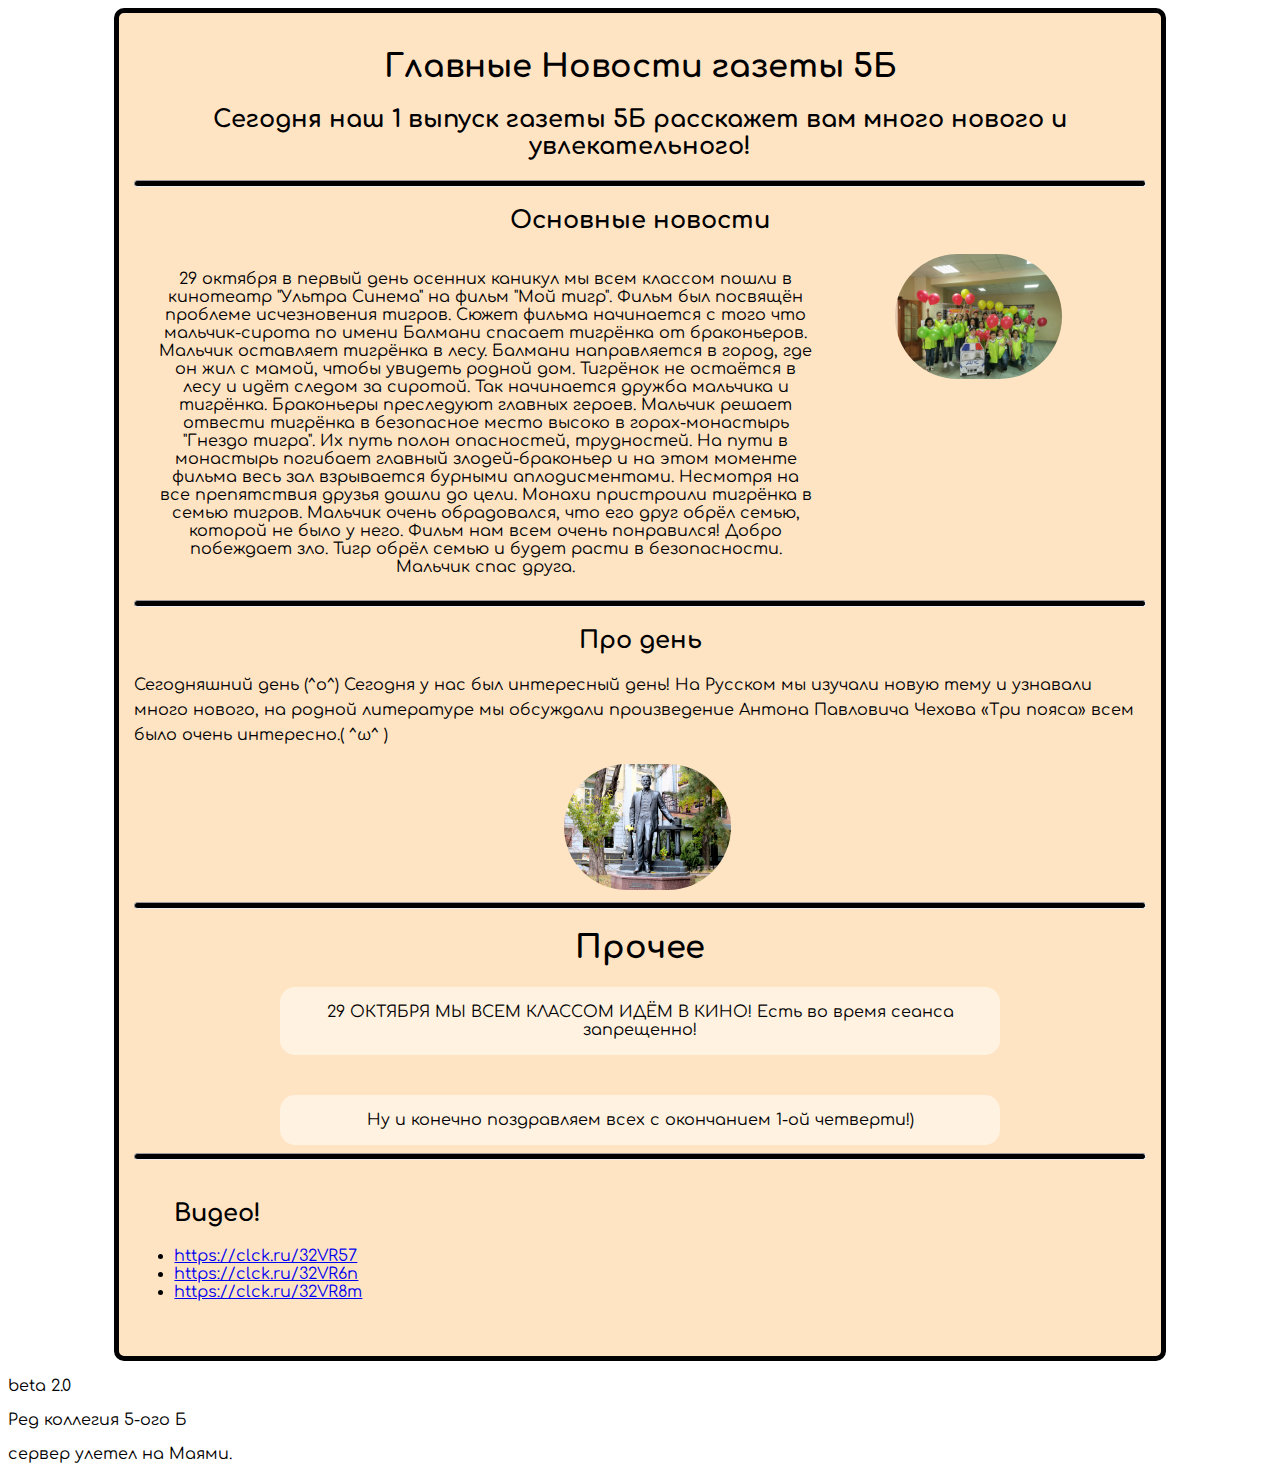
==== index.html @ d988610a "Update index.html" ====
<!DOCTYPE html>
<html lang="en">

<head>
    <meta charset="UTF-8">
    <meta http-equiv="X-UA-Compatible" content="IE=edge">
    <link rel="stylesheet" href="style.css">
    <link rel="preconnect" href="https://fonts.googleapis.com">
    <link rel="preconnect" href="https://fonts.gstatic.com" crossorigin>
    <link href="https://fonts.googleapis.com/css2?family=Comfortaa:wght@300;400;700&display=swap" rel="stylesheet">
    <link rel="shortcut icon" href="img/logo_main.ico" type="image/x-icon">
    <meta name="viewport" content="width=device-width, initial-scale=1.0">
    <title>5Б</title>
</head>

<body>
    <div class="main">
        <img src="img/logo_main" alt="" class="logo">
        <div class="section">
            <div class="container-first">
                <h1 class="uwu">
                    <span class="mains span-text">Главные</span>
                    <span class="news span-text">Новости</span>
                    <span class="paper span-text">газеты</span>
                    <span class="nubmer span-text">5Б</span>
                </h1>
                <h2>Сегодня наш 1 выпуск газеты 5Б расскажет вам много нового и увлекательного!</h2>
                <hr>
                <div class="main-news">
                    <h2>Основные новости</h2>
                    <div class="news-text">
                        <p>
                        29 октября в первый день осенних каникул мы всем классом пошли в кинотеатр "Ультра Синема" на фильм "Мой тигр". Фильм был посвящён проблеме исчезновения тигров. Сюжет фильма начинается с того что мальчик-сирота по имени Балмани спасает тигрёнка  
от браконьеров. Мальчик оставляет тигрёнка в лесу. 
Балмани направляется в город, где он жил с мамой, чтобы увидеть родной дом. Тигрёнок не остаётся в лесу и идёт следом за сиротой. Так начинается дружба мальчика и тигрёнка. Браконьеры преследуют главных героев. Мальчик решает отвести тигрёнка в безопасное место высоко в горах-монастырь "Гнездо тигра". Их путь полон опасностей, трудностей. На пути в монастырь погибает главный злодей-браконьер и на этом моменте фильма весь зал взрывается бурными аплодисментами. Несмотря на все препятствия друзья дошли до цели. Монахи пристроили тигрёнка в семью тигров. Мальчик очень обрадовался, что его друг обрёл семью, которой не было у него. Фильм нам всем очень понравился! Добро побеждает зло. Тигр обрёл семью и будет расти в безопасности. Мальчик спас друга.
                        </p>
                    </div>
                    <div class="news-image">
                        <img src="img/Изображение WhatsApp 2022-10-27 в 17.29.46.jpg" alt="" class="mainimg img-one"> <br>
                    </div>
                </div>
                <hr>
                <h2>Про день</h2>
                <p class="maintext">Сегодняшний день (^o^)
                    Сегодня у нас был интересный день! На Русском мы изучали новую тему и узнавали много нового, на
                    родной литературе мы обсуждали произведение Антона Павловича Чехова «Три пояса»
                    всем было очень интересно.( ^ω^ )</p>
                    <div class="news-image">
                        <img src="img/stata.jpg.crdownload" alt="" class="mainimg img-one"> <br>
                    </div>
                <hr>
            </div>
            <div class="second">
                <h1>Прочее</h1>
                <div class="s1">
                    <p>29 ОКТЯБРЯ МЫ ВСЕМ КЛАССОМ ИДЁМ В КИНО! Есть во время сеанса запрещенно!
                    </p>
                </div>
                <div class="s2">
                    <p>Ну и конечно поздравляем всех с окончанием 1-ой четверти!)</p>
                </div>
            </div>
        </div>
        <hr>
    <div class="yt">
        <ul>
            <h2>Видео!</h2>
            <li><a href="https://clck.ru/32VR57">https://clck.ru/32VR57</a> </li>
            <li><a href="https://clck.ru/32VR6n">https://clck.ru/32VR6n</a> </li>
            <li><a href="https://clck.ru/32VR8m">https://clck.ru/32VR8m</a> </li>
        </ul>
    </div>
    </div>
    <div class="footer">
        <p>beta 2.0</p>
        <p>Ред коллегия 5-ого Б</p>
        <p>сервер улетел на Маями.</p>
    </div>
</body>

</html>
---- style.css ----
body {
    font-family: 'Comfortaa', cursive;
}

.container-first {
    text-align: center;
    display: block;
}

.logo {
    display: block;
    margin: 0 auto;
}

.main {
    padding: 15px;
    width: 80%;
    margin: 0px auto;

}

.second {
    text-align: center;
    display: block;

}

.s1 {
    white-space: normal;
    display: inline-block;
    width: 25%;
    vertical-align: top;
    background: #fff2e1;
    column-count: 1;
    transition: 1s;
    border-radius: 15px;
    width: 80%;
    max-width: 720px;
    margin: 0px 0px 40px 0px;
}

.s2 {
    white-space: normal;
    display: inline-block;
    width: 25%;
    vertical-align: top;
    background: #fff2e1;
    column-count: 1;
    transition: 1s;
    border-radius: 15px;
    width: 80%;
    max-width: 720px;
}

.s3 {
    white-space: normal;
    display: inline-block;
    width: 25%;
    vertical-align: top;
    background: #fff2e1;
    column-count: 1;
    transition: 1s;
    border-radius: 15px;
}

.yt {
    margin: 40px auto;
    display: block;
}

.main {
    background-color: bisque;
    border: 5px rgb(0, 0, 0) solid;
    border-radius: 10px;
}

.news-text{
    display: inline-block;
    width: 65%;
}
.news-image{
    display: inline-block;
    width: 30%;
    border-radius: 100px;
}
.news-text{
    vertical-align: top;
}


.mainimg {
    width: 35%;
    margin: 0px 0px 0px 15px;
}
.img-one, .img-two{
    width: 55%;
    border-radius: 100px;
}

.maintext {
    text-align: left;
    line-height: 25px;
}

hr {
    height: 5px;
    background-color: black;
    border-radius: 10px;
}

.uwu {
    font-weight: 900;
}

.span-text {
    display: inline-block;
}

.mains {
    animation: waves 5s infinite;
}

.news {
    animation: waves 5s infinite 1s;
}

.paper {
    animation: waves 5s infinite 2s;
}

.nubmer {
    animation: waves 5s infinite 3s;
}

@keyframes waves {
    0% {
        transform: translateY(0);
        color: black;
    }

    50% {
        transform: translateY(-20px);
        color: white;
    }

    100% {
        transform: translateY(0);
        color: black;
    }
}
@media(max-width: 768px){
    .news-text {
        width: 100%;
        display: block;
    }
    .news-image{
        width: 100%;
        display: block;
    }
    .img-one {
        width: 90%;
    }
    .img-two{
        width: 90%;
    }
}
.yt {
    
}
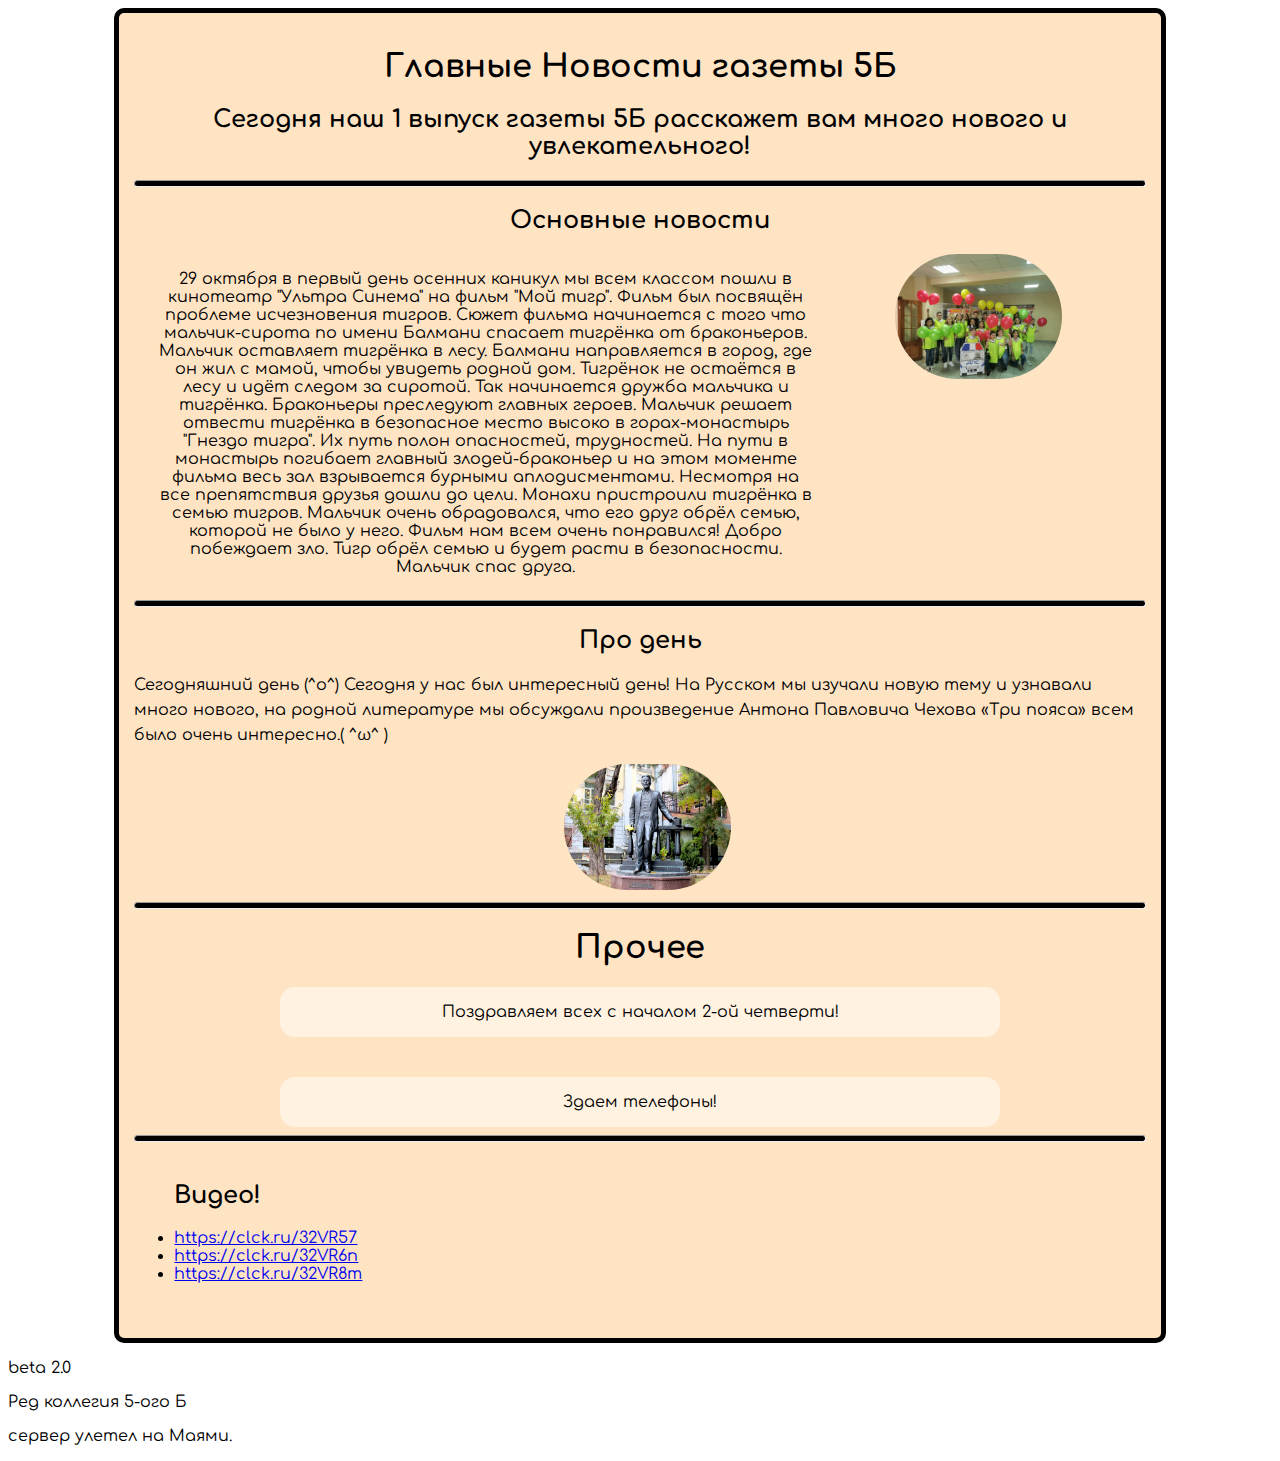
==== commit ccf9412e: "Update index.html" ====
--- a/index.html
+++ b/index.html
@@ -53,11 +53,11 @@
             <div class="second">
                 <h1>Прочее</h1>
                 <div class="s1">
-                    <p>29 ОКТЯБРЯ МЫ ВСЕМ КЛАССОМ ИДЁМ В КИНО! Есть во время сеанса запрещенно!
+                    <p>Поздравляем всех с началом 2-ой четверти!
                     </p>
                 </div>
                 <div class="s2">
-                    <p>Ну и конечно поздравляем всех с окончанием 1-ой четверти!)</p>
+                    <p>Здаем телефоны!</p>
                 </div>
             </div>
         </div>
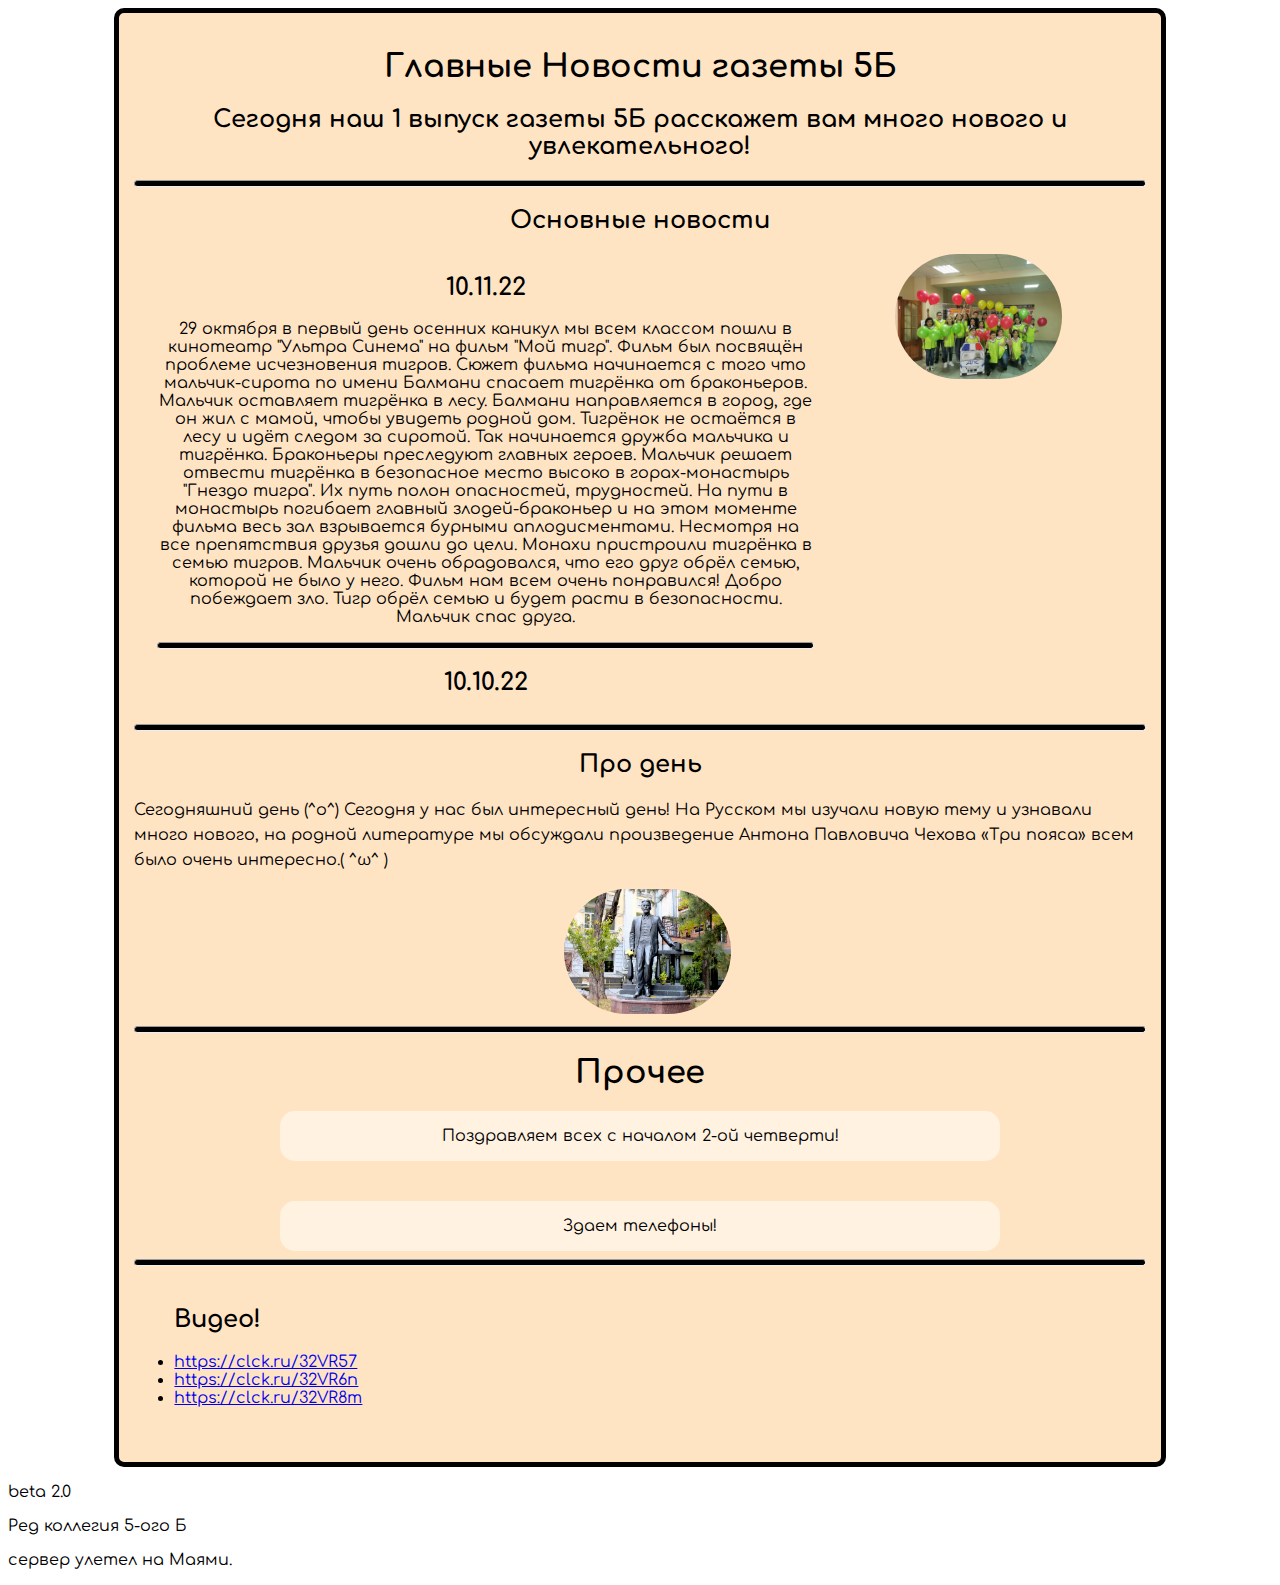
==== commit 767d2f38: "Update index.html" ====
--- a/index.html
+++ b/index.html
@@ -29,11 +29,14 @@
                 <div class="main-news">
                     <h2>Основные новости</h2>
                     <div class="news-text">
+                        <h2>10.11.22</h2>
                         <p>
                         29 октября в первый день осенних каникул мы всем классом пошли в кинотеатр "Ультра Синема" на фильм "Мой тигр". Фильм был посвящён проблеме исчезновения тигров. Сюжет фильма начинается с того что мальчик-сирота по имени Балмани спасает тигрёнка  
 от браконьеров. Мальчик оставляет тигрёнка в лесу. 
 Балмани направляется в город, где он жил с мамой, чтобы увидеть родной дом. Тигрёнок не остаётся в лесу и идёт следом за сиротой. Так начинается дружба мальчика и тигрёнка. Браконьеры преследуют главных героев. Мальчик решает отвести тигрёнка в безопасное место высоко в горах-монастырь "Гнездо тигра". Их путь полон опасностей, трудностей. На пути в монастырь погибает главный злодей-браконьер и на этом моменте фильма весь зал взрывается бурными аплодисментами. Несмотря на все препятствия друзья дошли до цели. Монахи пристроили тигрёнка в семью тигров. Мальчик очень обрадовался, что его друг обрёл семью, которой не было у него. Фильм нам всем очень понравился! Добро побеждает зло. Тигр обрёл семью и будет расти в безопасности. Мальчик спас друга.
                         </p>
+                        <hr>
+                        <h2>10.10.22</h2>
                     </div>
                     <div class="news-image">
                         <img src="img/Изображение WhatsApp 2022-10-27 в 17.29.46.jpg" alt="" class="mainimg img-one"> <br>
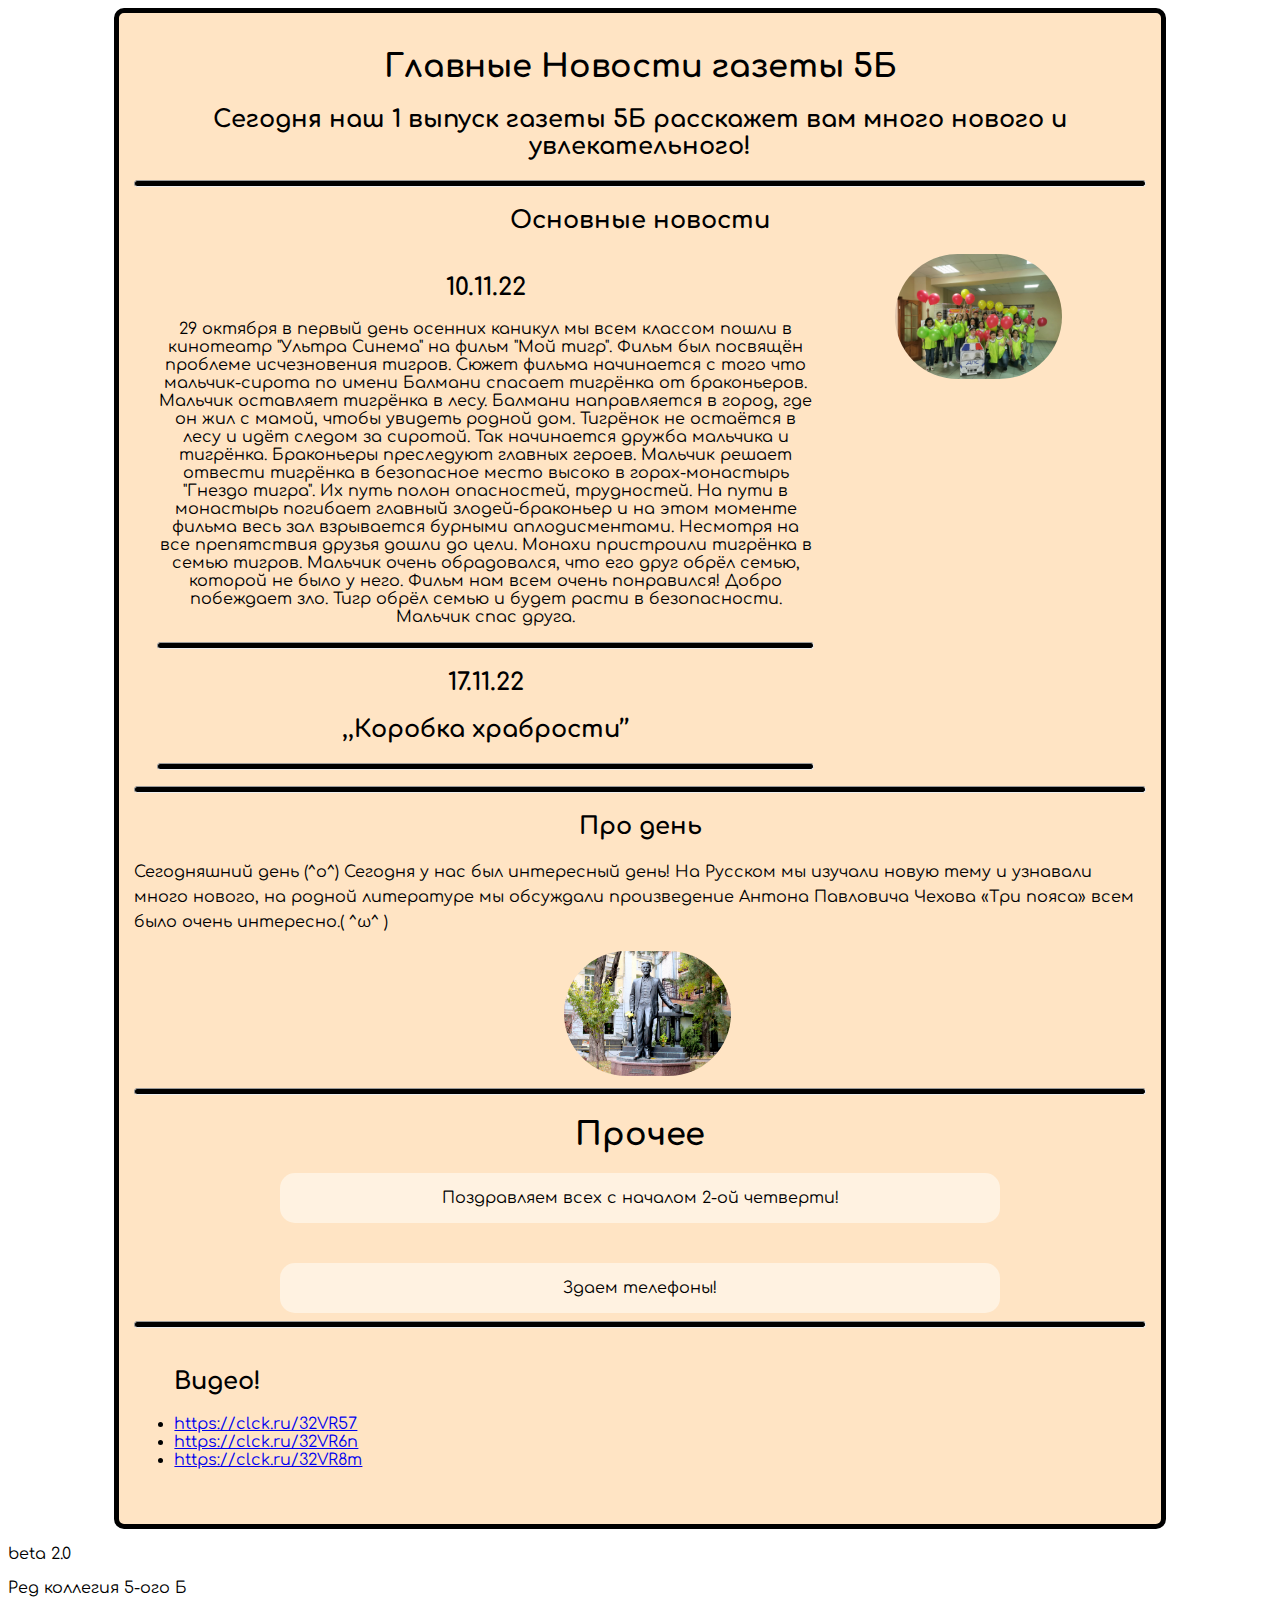
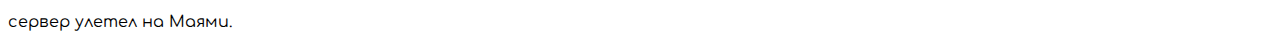
==== commit c39b4472: "Update index.html" ====
--- a/index.html
+++ b/index.html
@@ -36,7 +36,14 @@
 Балмани направляется в город, где он жил с мамой, чтобы увидеть родной дом. Тигрёнок не остаётся в лесу и идёт следом за сиротой. Так начинается дружба мальчика и тигрёнка. Браконьеры преследуют главных героев. Мальчик решает отвести тигрёнка в безопасное место высоко в горах-монастырь "Гнездо тигра". Их путь полон опасностей, трудностей. На пути в монастырь погибает главный злодей-браконьер и на этом моменте фильма весь зал взрывается бурными аплодисментами. Несмотря на все препятствия друзья дошли до цели. Монахи пристроили тигрёнка в семью тигров. Мальчик очень обрадовался, что его друг обрёл семью, которой не было у него. Фильм нам всем очень понравился! Добро побеждает зло. Тигр обрёл семью и будет расти в безопасности. Мальчик спас друга.
                         </p>
                         <hr>
-                        <h2>10.10.22</h2>
+                        <h2>17.11.22</h2>
+                         <p><h2>,,Коробка храбрости’’</h2>
+                        <p
+В эту неделю наша школа принимала участие в благотворительной акции ,,Коробка храбрости’’. Сегодня была наша очередь складывать туда подарки. Ребята принесли книжки, пазлы, цветные карандаши и ещё много чего.  
+Сегодняшний день<3
+Сегодня у нас было 6 уроков. На уроке русского языка мы учились правильно писать письма, на родной литературе мы разбирали произведение А. С. Пушкина ,,Сказка о золотом петушке’’. На математике чупсики проходили новую тему и отвечали у доски. На французском мы отвечали домашнее задание и работали в парах. На физкультуре ребята проводили разминку и играли в пионербол. А на уроке изо мы дорисовывали игрушки трёх промыслов (кто какой выбрал): Филимоновские, Каргопольские и Дымковские :)
+Прошлую неделю автор болел (^....^)</p>
+                             <hr>
                     </div>
                     <div class="news-image">
                         <img src="img/Изображение WhatsApp 2022-10-27 в 17.29.46.jpg" alt="" class="mainimg img-one"> <br>
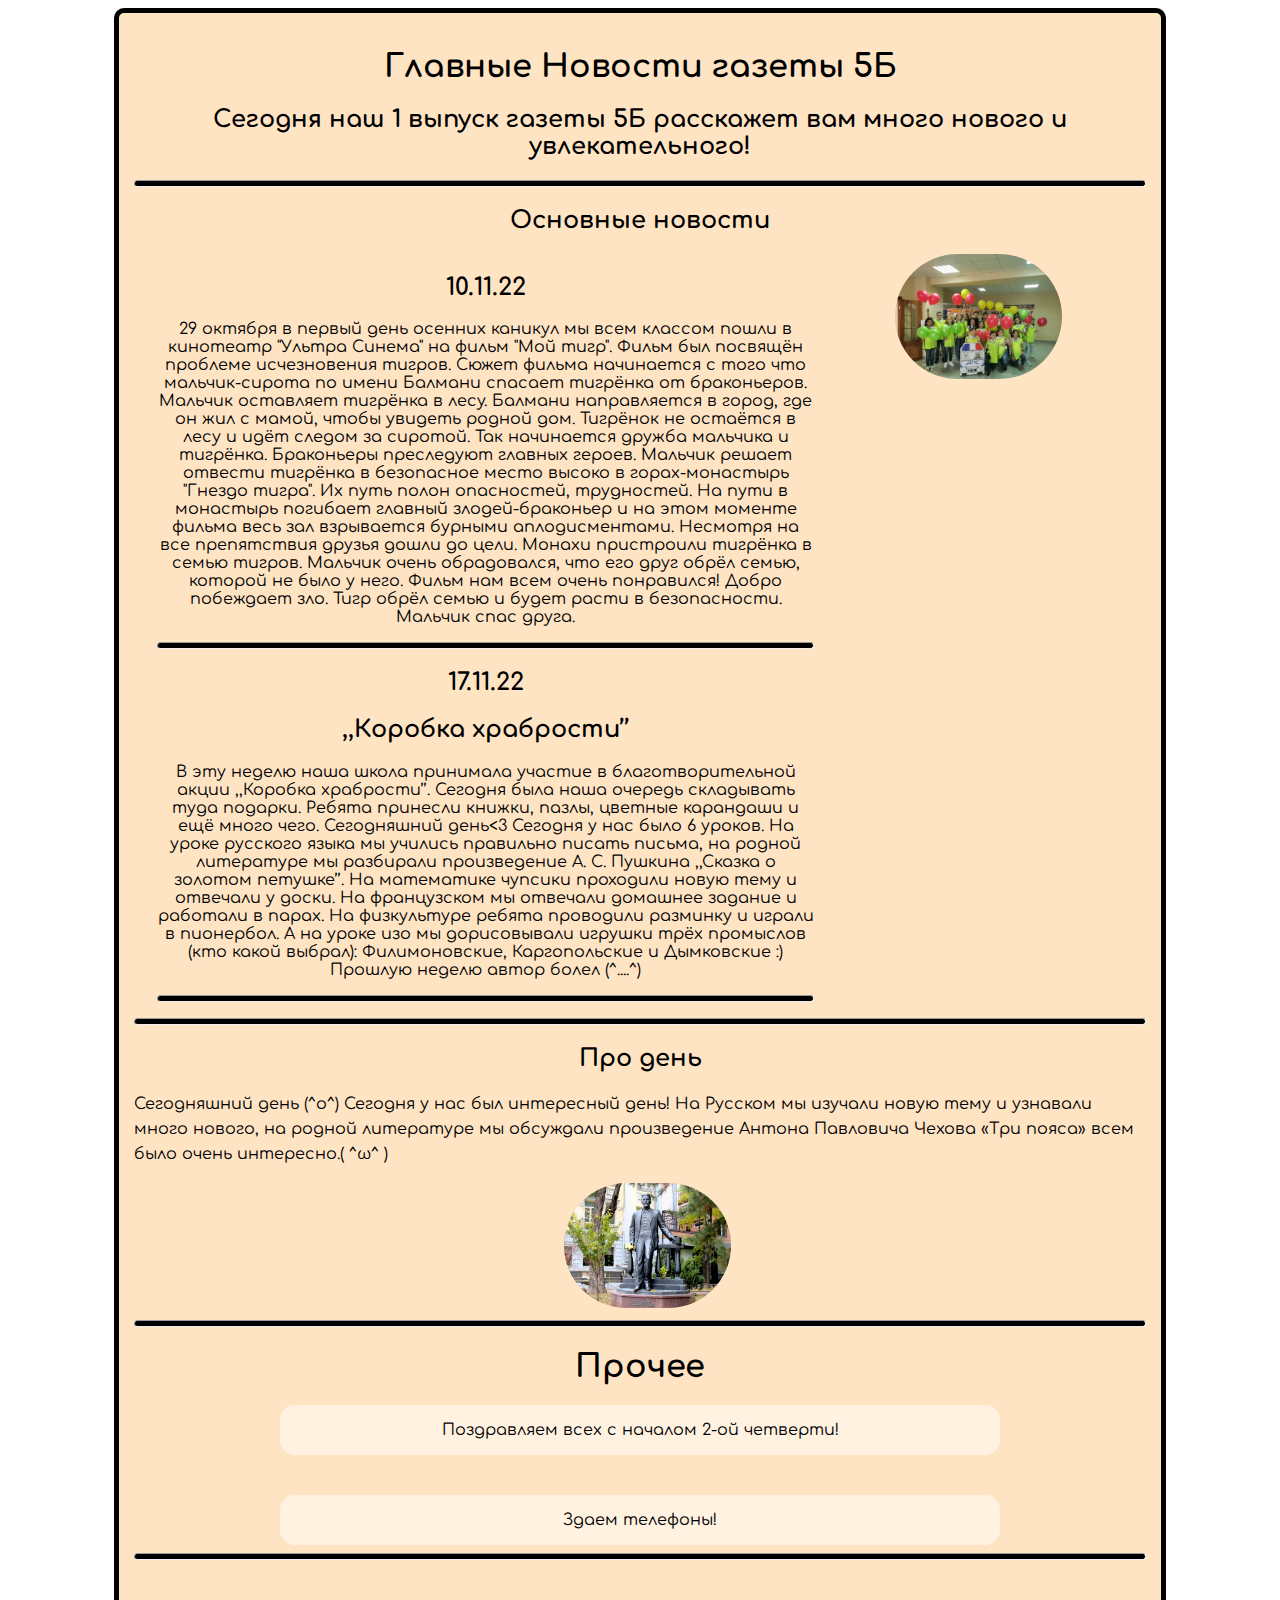
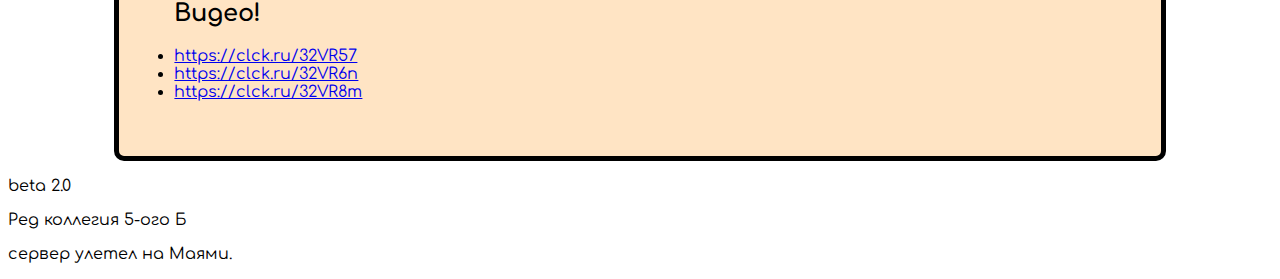
==== commit 73d28eed: "Update index.html" ====
--- a/index.html
+++ b/index.html
@@ -33,13 +33,11 @@
                         <p>
                         29 октября в первый день осенних каникул мы всем классом пошли в кинотеатр "Ультра Синема" на фильм "Мой тигр". Фильм был посвящён проблеме исчезновения тигров. Сюжет фильма начинается с того что мальчик-сирота по имени Балмани спасает тигрёнка  
 от браконьеров. Мальчик оставляет тигрёнка в лесу. 
-Балмани направляется в город, где он жил с мамой, чтобы увидеть родной дом. Тигрёнок не остаётся в лесу и идёт следом за сиротой. Так начинается дружба мальчика и тигрёнка. Браконьеры преследуют главных героев. Мальчик решает отвести тигрёнка в безопасное место высоко в горах-монастырь "Гнездо тигра". Их путь полон опасностей, трудностей. На пути в монастырь погибает главный злодей-браконьер и на этом моменте фильма весь зал взрывается бурными аплодисментами. Несмотря на все препятствия друзья дошли до цели. Монахи пристроили тигрёнка в семью тигров. Мальчик очень обрадовался, что его друг обрёл семью, которой не было у него. Фильм нам всем очень понравился! Добро побеждает зло. Тигр обрёл семью и будет расти в безопасности. Мальчик спас друга.
-                        </p>
+Балмани направляется в город, где он жил с мамой, чтобы увидеть родной дом. Тигрёнок не остаётся в лесу и идёт следом за сиротой. Так начинается дружба мальчика и тигрёнка. Браконьеры преследуют главных героев. Мальчик решает отвести тигрёнка в безопасное место высоко в горах-монастырь "Гнездо тигра". Их путь полон опасностей, трудностей. На пути в монастырь погибает главный злодей-браконьер и на этом моменте фильма весь зал взрывается бурными аплодисментами. Несмотря на все препятствия друзья дошли до цели. Монахи пристроили тигрёнка в семью тигров. Мальчик очень обрадовался, что его друг обрёл семью, которой не было у него. Фильм нам всем очень понравился! Добро побеждает зло. Тигр обрёл семью и будет расти в безопасности. Мальчик спас друга.</p>
                         <hr>
                         <h2>17.11.22</h2>
-                         <p><h2>,,Коробка храбрости’’</h2>
-                        <p
-В эту неделю наша школа принимала участие в благотворительной акции ,,Коробка храбрости’’. Сегодня была наша очередь складывать туда подарки. Ребята принесли книжки, пазлы, цветные карандаши и ещё много чего.  
+                        <h2>,,Коробка храбрости’’</h2>
+<p>В эту неделю наша школа принимала участие в благотворительной акции ,,Коробка храбрости’’. Сегодня была наша очередь складывать туда подарки. Ребята принесли книжки, пазлы, цветные карандаши и ещё много чего.  
 Сегодняшний день<3
 Сегодня у нас было 6 уроков. На уроке русского языка мы учились правильно писать письма, на родной литературе мы разбирали произведение А. С. Пушкина ,,Сказка о золотом петушке’’. На математике чупсики проходили новую тему и отвечали у доски. На французском мы отвечали домашнее задание и работали в парах. На физкультуре ребята проводили разминку и играли в пионербол. А на уроке изо мы дорисовывали игрушки трёх промыслов (кто какой выбрал): Филимоновские, Каргопольские и Дымковские :)
 Прошлую неделю автор болел (^....^)</p>
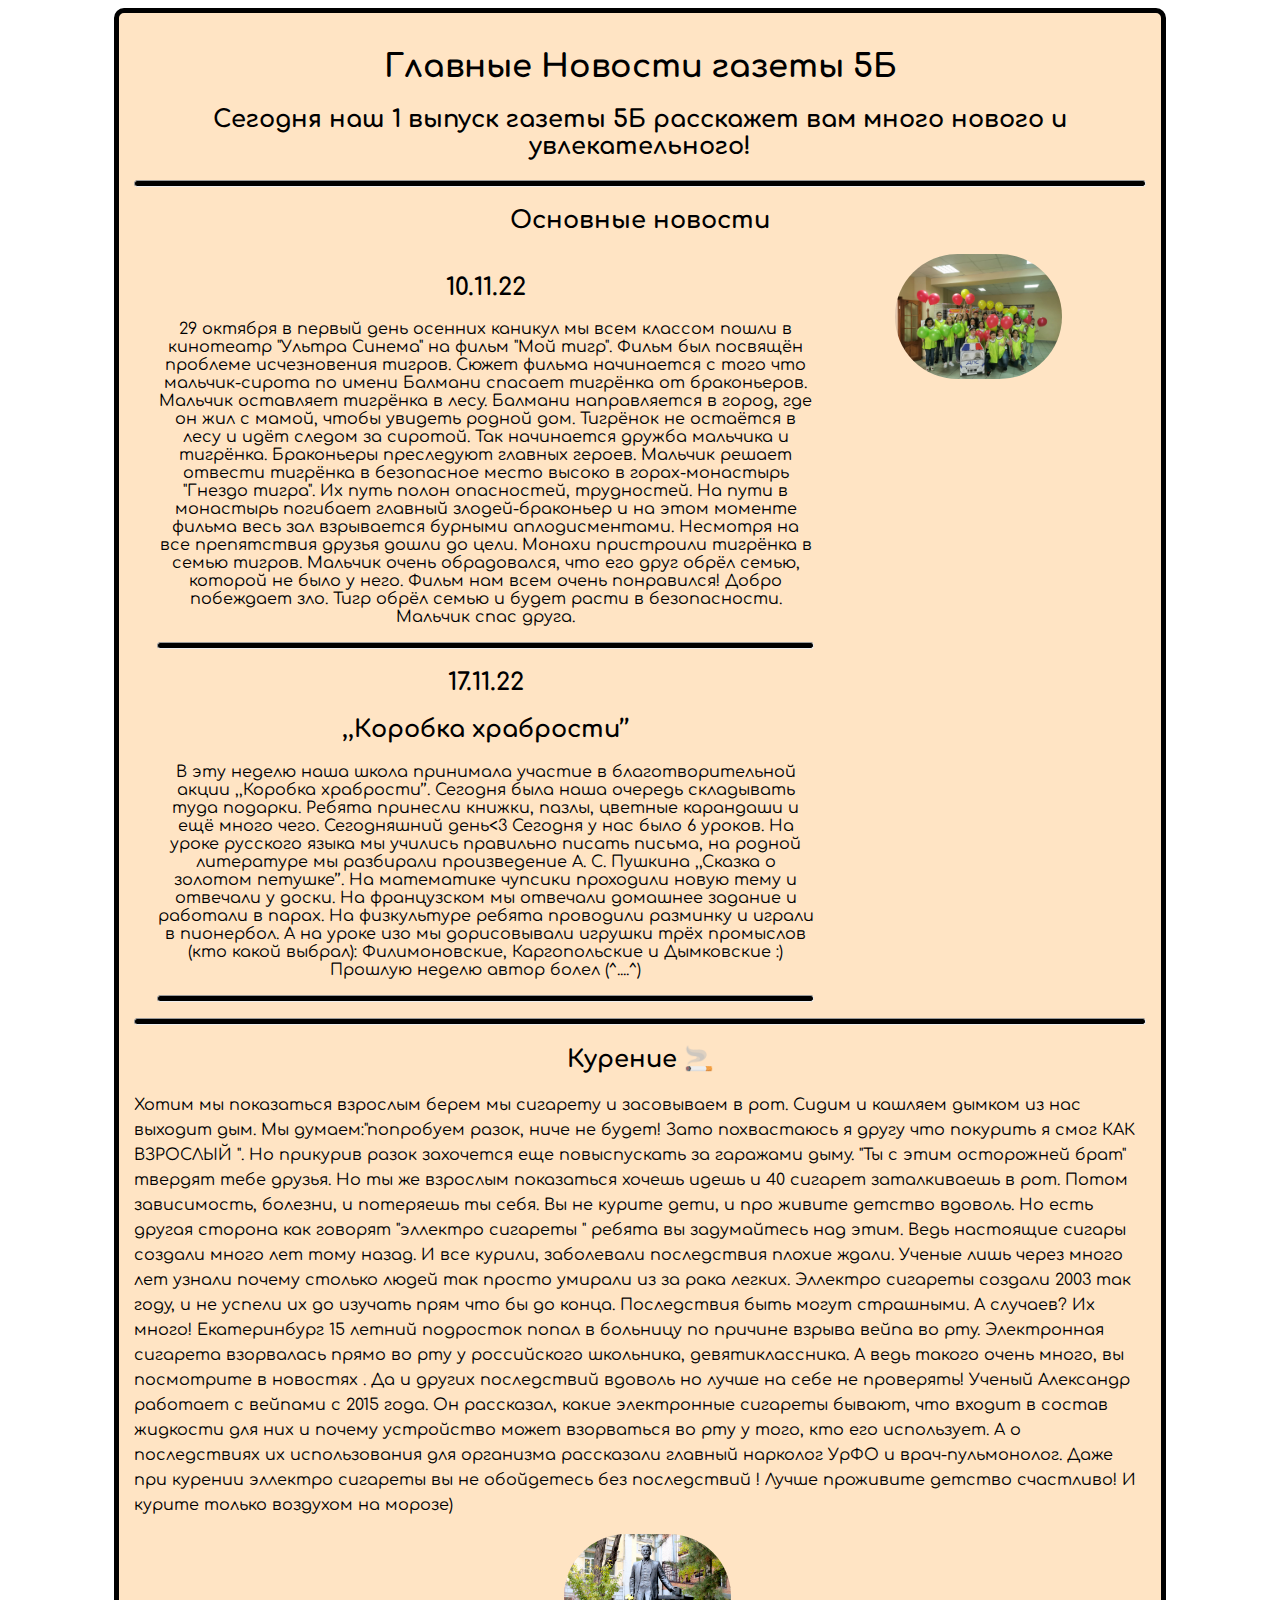
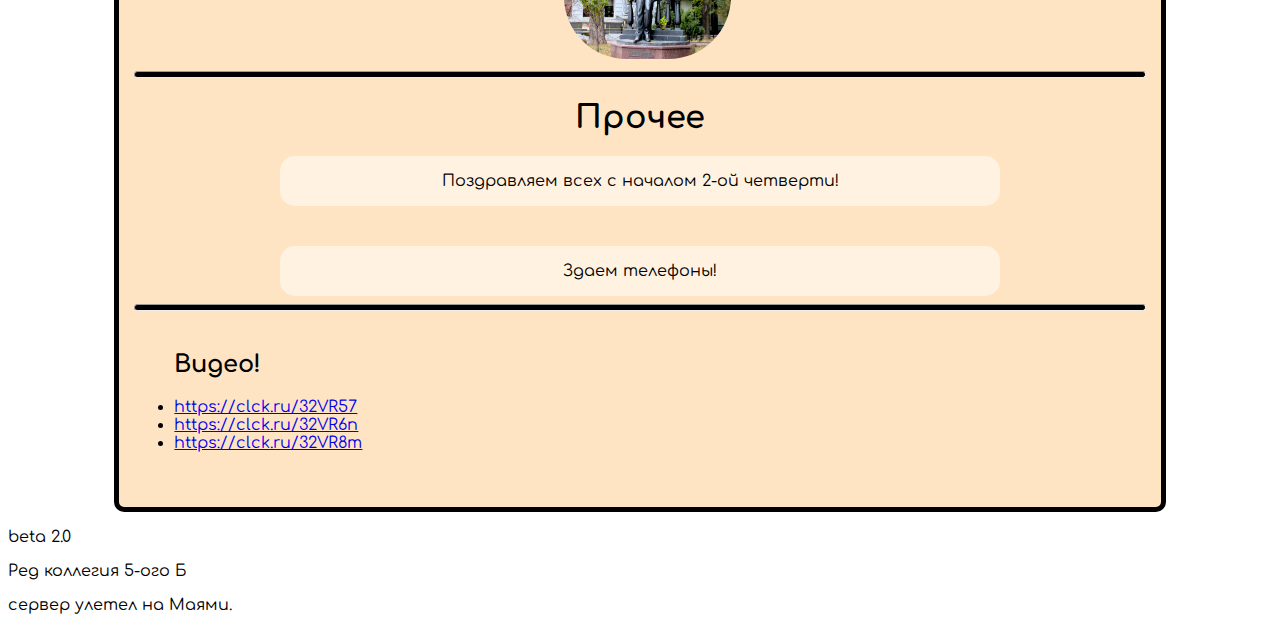
==== commit 3c7fc225: "Update index.html" ====
--- a/index.html
+++ b/index.html
@@ -48,11 +48,31 @@
                     </div>
                 </div>
                 <hr>
-                <h2>Про день</h2>
-                <p class="maintext">Сегодняшний день (^o^)
-                    Сегодня у нас был интересный день! На Русском мы изучали новую тему и узнавали много нового, на
-                    родной литературе мы обсуждали произведение Антона Павловича Чехова «Три пояса»
-                    всем было очень интересно.( ^ω^ )</p>
+                <h2>Курение 🚬</h2>
+                <p class="maintext">Хотим мы показаться взрослым берем мы сигарету и засовываем в рот. Сидим и кашляем дымком из нас выходит дым. Мы думаем:"попробуем разок, ниче не будет! Зато похвастаюсь я другу что покурить я смог КАК ВЗРОСЛЫЙ ".
+ 
+Но прикурив разок захочется еще повыспускать за гаражами дыму. "Ты с этим осторожней брат" твердят тебе друзья. Но ты же взрослым показаться хочешь идешь и 40 сигарет заталкиваешь в рот. 
+Потом зависимость, болезни, и потеряешь ты себя. Вы не курите дети, и про живите детство вдоволь. 
+
+Но есть другая сторона как говорят "эллектро сигареты " ребята вы задумайтесь над этим. 
+Ведь настоящие сигары создали много лет тому назад. И все курили, заболевали последствия плохие ждали. Ученые лишь через много лет узнали почему столько людей так просто 
+ умирали из за рака легких. Эллектро сигареты создали 2003  так году, и не успели их до изучать прям что бы до конца. Последствия быть могут страшными. А случаев? Их много! 
+
+Екатеринбург 15 летний подросток попал в больницу по причине взрыва вейпа во рту. 
+
+
+Электронная сигарета взорвалась прямо во рту у российского школьника, девятиклассника. 
+
+
+А ведь такого очень много, вы посмотрите в новостях . Да и других последствий вдоволь но лучше на себе не проверять! 
+
+ Ученый Александр работает с вейпами с 2015 года. Он рассказал, какие электронные сигареты бывают, что входит в состав жидкости для них и почему устройство может взорваться во рту у того, кто его использует. А о последствиях их использования для организма рассказали главный нарколог УрФО и врач-пульмонолог.
+
+
+
+Даже при курении эллектро сигареты вы не обойдетесь без последствий ! 
+
+Лучше проживите детство счастливо! И курите только воздухом на морозе)</p>
                     <div class="news-image">
                         <img src="img/stata.jpg.crdownload" alt="" class="mainimg img-one"> <br>
                     </div>
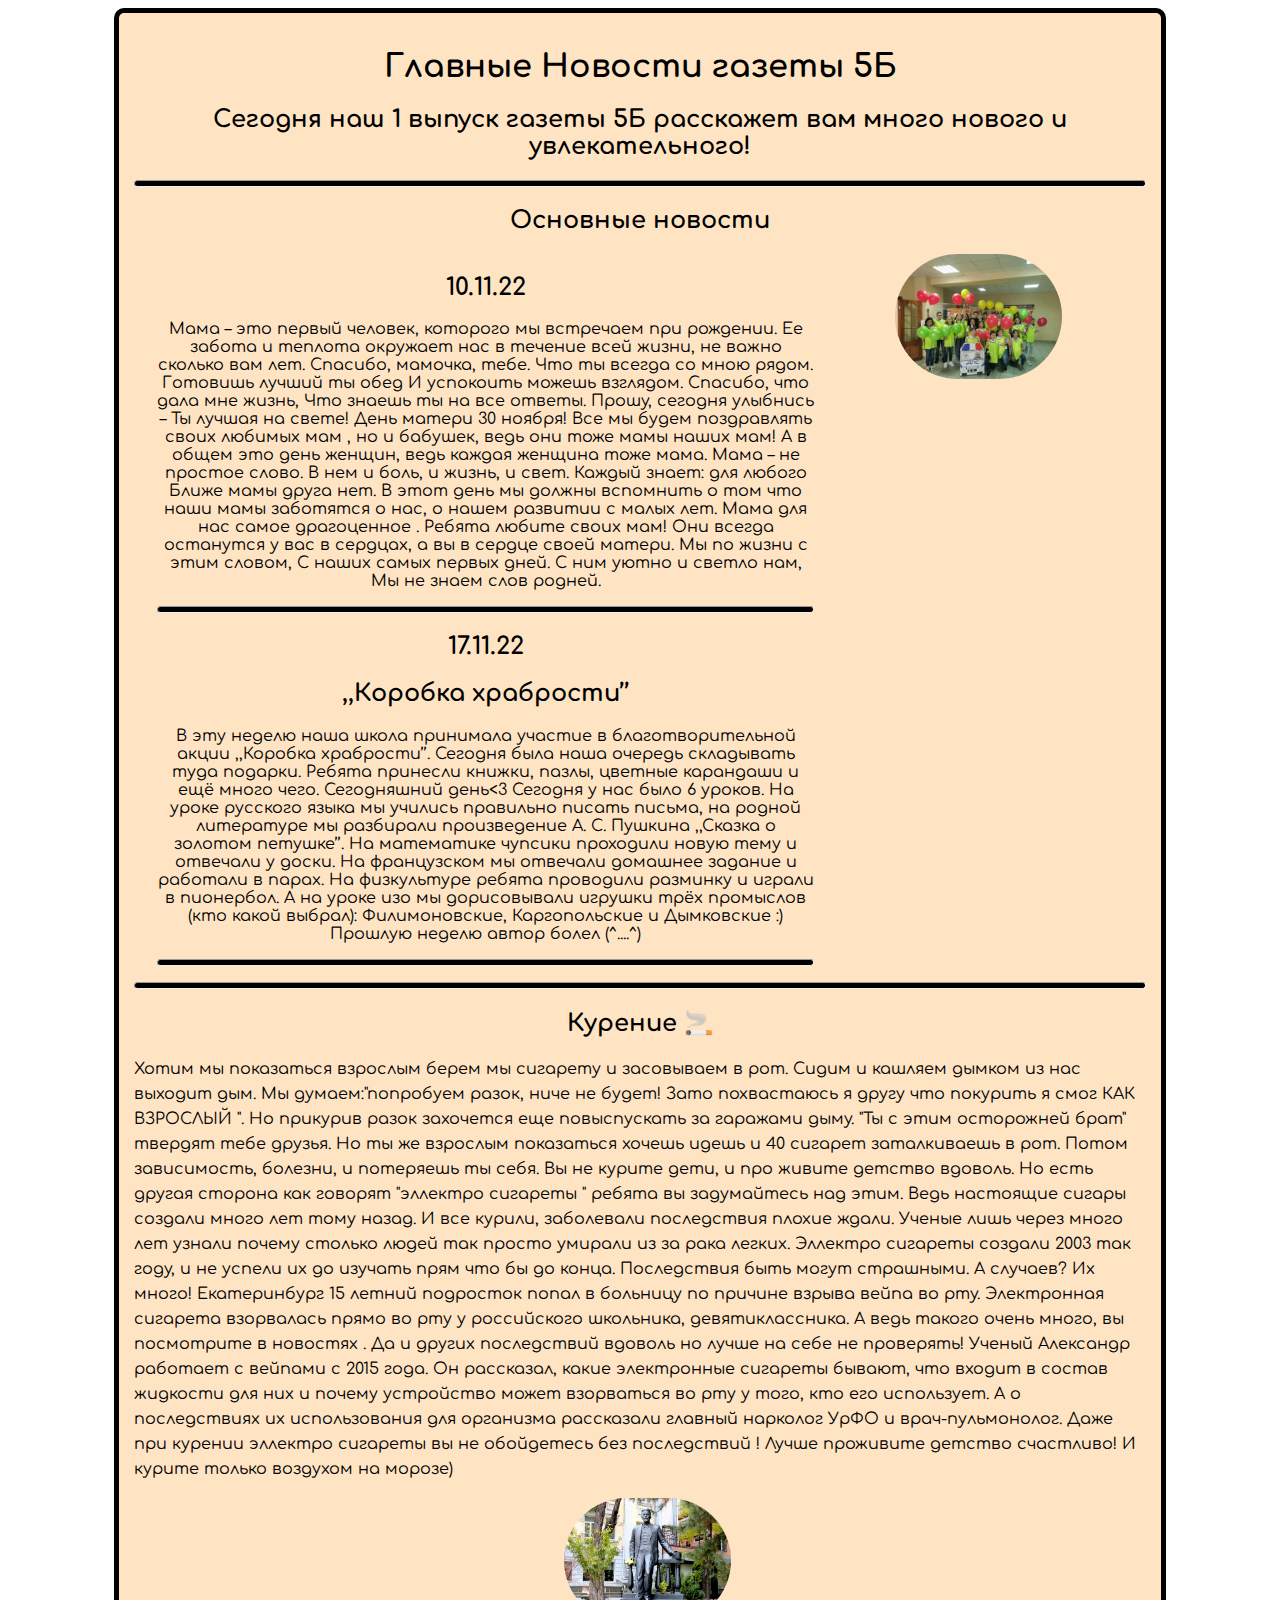
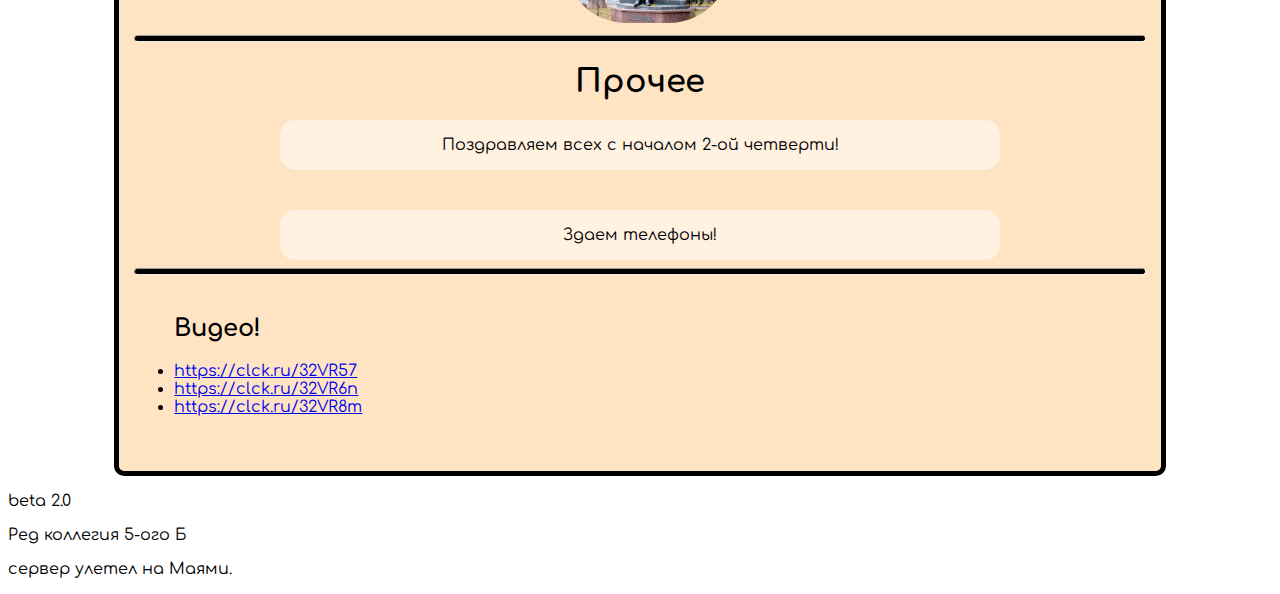
==== commit 7bd5b110: "Update index.html" ====
--- a/index.html
+++ b/index.html
@@ -30,10 +30,36 @@
                     <h2>Основные новости</h2>
                     <div class="news-text">
                         <h2>10.11.22</h2>
-                        <p>
-                        29 октября в первый день осенних каникул мы всем классом пошли в кинотеатр "Ультра Синема" на фильм "Мой тигр". Фильм был посвящён проблеме исчезновения тигров. Сюжет фильма начинается с того что мальчик-сирота по имени Балмани спасает тигрёнка  
-от браконьеров. Мальчик оставляет тигрёнка в лесу. 
-Балмани направляется в город, где он жил с мамой, чтобы увидеть родной дом. Тигрёнок не остаётся в лесу и идёт следом за сиротой. Так начинается дружба мальчика и тигрёнка. Браконьеры преследуют главных героев. Мальчик решает отвести тигрёнка в безопасное место высоко в горах-монастырь "Гнездо тигра". Их путь полон опасностей, трудностей. На пути в монастырь погибает главный злодей-браконьер и на этом моменте фильма весь зал взрывается бурными аплодисментами. Несмотря на все препятствия друзья дошли до цели. Монахи пристроили тигрёнка в семью тигров. Мальчик очень обрадовался, что его друг обрёл семью, которой не было у него. Фильм нам всем очень понравился! Добро побеждает зло. Тигр обрёл семью и будет расти в безопасности. Мальчик спас друга.</p>
+                        <p>Мама – это первый человек, которого мы встречаем при рождении. 
+Ее забота и теплота окружает нас в течение всей жизни, не важно сколько вам лет.  
+
+  
+Спасибо, мамочка, тебе.
+Что ты всегда со мною рядом.
+Готовишь лучший ты обед
+И успокоить можешь взглядом.
+Спасибо, что дала мне жизнь,
+Что знаешь ты на все ответы.
+Прошу, сегодня улыбнись –
+Ты лучшая на свете!
+
+День матери 30 ноября! Все мы будем поздравлять своих любимых мам , но и бабушек, ведь они тоже мамы наших мам! А в общем это день женщин, ведь каждая женщина тоже мама. 
+
+Мама – не простое слово.
+В нем и боль, и жизнь, и свет.
+Каждый знает: для любого
+Ближе мамы друга нет.
+
+В этот день мы должны вспомнить о том что наши мамы заботятся о нас, о нашем развитии с малых лет. Мама для нас самое драгоценное . 
+
+
+Ребята любите своих мам! Они всегда останутся у вас в сердцах, а вы в сердце своей матери. 
+
+
+Мы по жизни с этим словом,
+С наших самых первых дней.
+С ним уютно и светло нам,
+Мы не знаем слов родней.</p>
                         <hr>
                         <h2>17.11.22</h2>
                         <h2>,,Коробка храбрости’’</h2>
